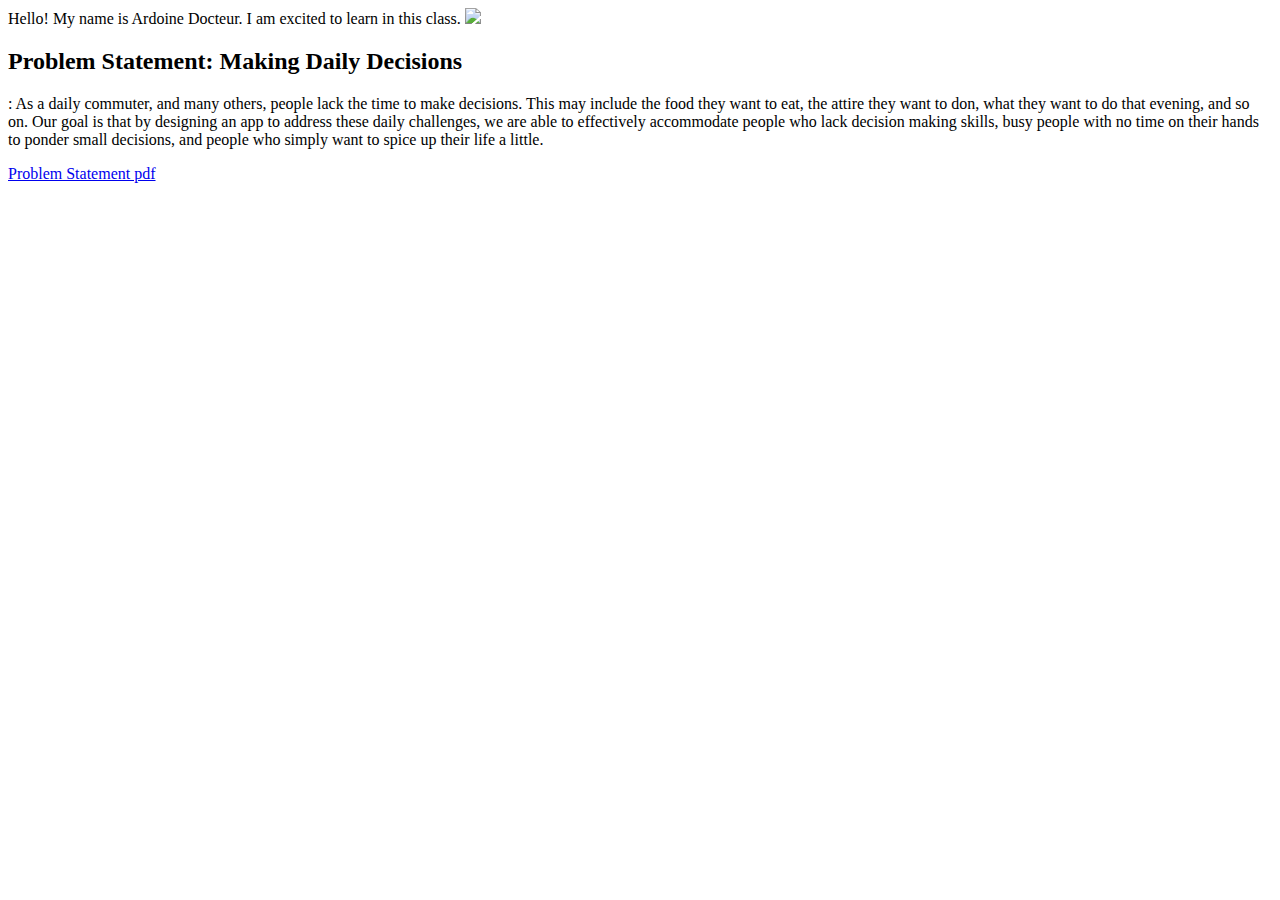
==== index.html @ aa3563d0 "Add files via upload" ====
Hello! My name is Ardoine Docteur. I am excited to learn in this class.

<body class="assignment">
</section class="assignment">
<a href="CSCE 190 Folder/CSCE 190 Problem Statement Rough Draft(Mod Decisive).pdf"><img src="CSCE 190 Folder/images/Problem Statement.png"> 
</a>        
<section class="ass-details">
            <h2>Problem Statement: Making Daily Decisions</h2>
            <p>: As a daily commuter, and many others, people lack the time to
                make decisions. This may include the food they want to eat, the attire they want to don,
                what they want to do that evening, and so on. Our goal is that by designing an app to
                address these daily challenges, we are able to effectively accommodate people who
                lack decision making skills, busy people with no time on their hands to ponder small
                decisions, and people who simply want to spice up their life a little.
            </p>
            <a href="CSCE 190 Folder/CSCE 190 Problem Statement(Mod Decisive).pdf">Problem Statement pdf</a>

        </section>


</body>
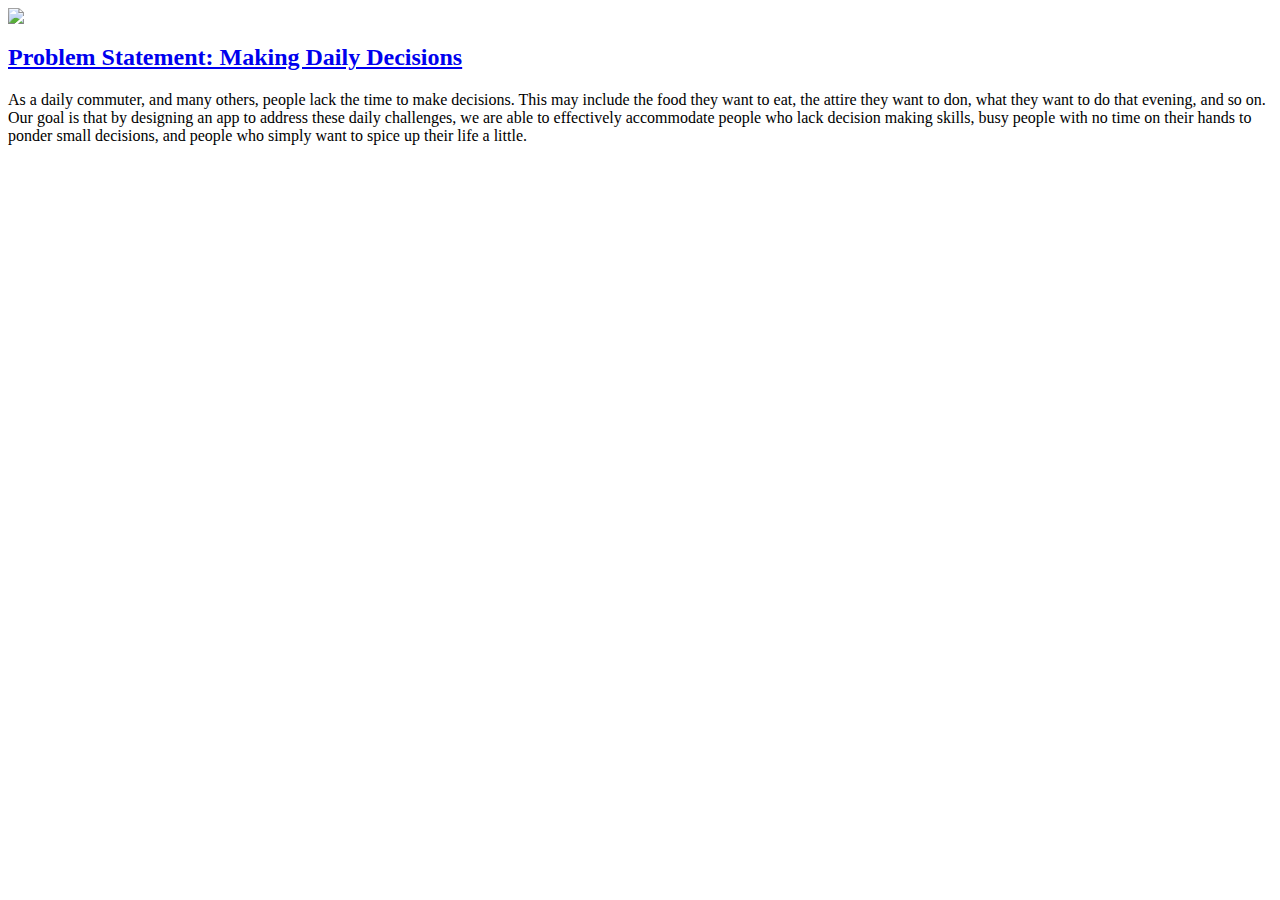
==== commit f6aee57f: "Add files via upload" ====
--- a/index.html
+++ b/index.html
@@ -1,19 +1,19 @@
-Hello! My name is Ardoine Docteur. I am excited to learn in this class.
+
 
 <body class="assignment">
+    <title>CSCE 190: Mod Decisive</title>
 </section class="assignment">
-<a href="CSCE 190 Folder/CSCE 190 Problem Statement Rough Draft(Mod Decisive).pdf"><img src="CSCE 190 Folder/images/Problem Statement.png"> 
-</a>        
+<a href="CSCE 190 Folder/CSCE 190 Problem Statement(Mod Decisive).pdf"><img src="CSCE 190 Folder/Problem-Statement.png"></a>        
 <section class="ass-details">
-            <h2>Problem Statement: Making Daily Decisions</h2>
-            <p>: As a daily commuter, and many others, people lack the time to
+    <a href="CSCE 190 Folder/CSCE 190 Problem Statement(Mod Decisive).pdf"><h2>Problem Statement: Making Daily Decisions</h2></a>
+            <p> As a daily commuter, and many others, people lack the time to
                 make decisions. This may include the food they want to eat, the attire they want to don,
                 what they want to do that evening, and so on. Our goal is that by designing an app to
                 address these daily challenges, we are able to effectively accommodate people who
                 lack decision making skills, busy people with no time on their hands to ponder small
                 decisions, and people who simply want to spice up their life a little.
             </p>
-            <a href="CSCE 190 Folder/CSCE 190 Problem Statement(Mod Decisive).pdf">Problem Statement pdf</a>
+          
 
         </section>
 
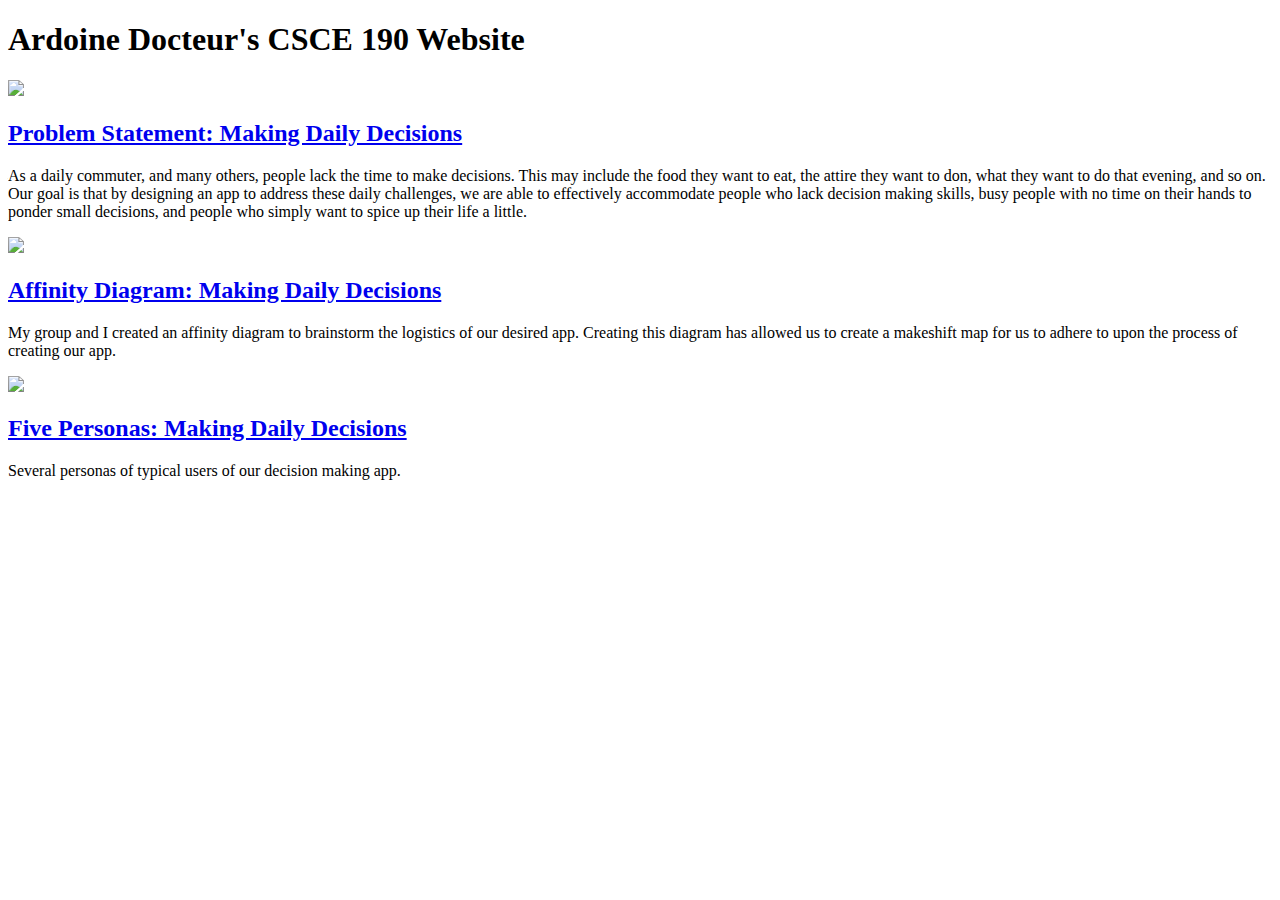
==== commit 2290ba32: "Add files via upload" ====
--- a/index.html
+++ b/index.html
@@ -1,8 +1,13 @@
-
-
-<body class="assignment">
-    <title>CSCE 190: Mod Decisive</title>
-</section class="assignment">
+<!DOCTYPE html>
+<html>
+    <head>
+        <title>CSCE 190: Mod Decisive</title>
+        <link rel="stylesheet" href="CSCE 190 Folder/styles.css">
+    </head>
+<body>
+    <h1>Ardoine Docteur's CSCE 190 Website</h1>
+<!-- Problem Statement Assignment-->
+<section class="assignment">
 <a href="CSCE 190 Folder/CSCE 190 Problem Statement(Mod Decisive).pdf"><img src="CSCE 190 Folder/Problem-Statement.png"></a>        
 <section class="ass-details">
     <a href="CSCE 190 Folder/CSCE 190 Problem Statement(Mod Decisive).pdf"><h2>Problem Statement: Making Daily Decisions</h2></a>
@@ -13,9 +18,30 @@
                 lack decision making skills, busy people with no time on their hands to ponder small
                 decisions, and people who simply want to spice up their life a little.
             </p>
+        </section>
+            </section>
           
 
+        <section class="assignment">
+        <!-- Affinity Diagram Assignment-->
+        <a href="CSCE 190 Folder/Affinity Diagram(CSCE 190)(Mod Decisive).pdf"><img src="CSCE 190 Folder/affinity diagram(Mod Decisive).png"></a>
+        <section class="ass-details">   
+        <a href="CSCE 190 Folder/Affinity Diagram(CSCE 190)(Mod Decisive).pdf"><h2>Affinity Diagram: Making Daily Decisions</h2></a>
+        <p>
+            My group and I created an affinity diagram to brainstorm the logistics of our desired app. Creating this diagram has allowed us to create a makeshift map for us to adhere to upon the process of creating our app.
+        </p>
+    </section> 
+        </section>
+        <section class="assignment">
+            <!--Persona Assignment-->
+            <a href="CSCE 190 Folder/ModDecisivePersona.pdf"><img src="CSCE 190 Folder/PersonaScreenshot.png"></a>
+            <section class="ass-details">      
+        <a href="CSCE 190 Folder/ModDecisivePersona.pdf"><h2>Five Personas: Making Daily Decisions</h2></a>
+        <p>
+          Several personas of typical users of our decision making app.
+        </p>
+        </section>
         </section>
 
-
-</body>+</body>
+</html>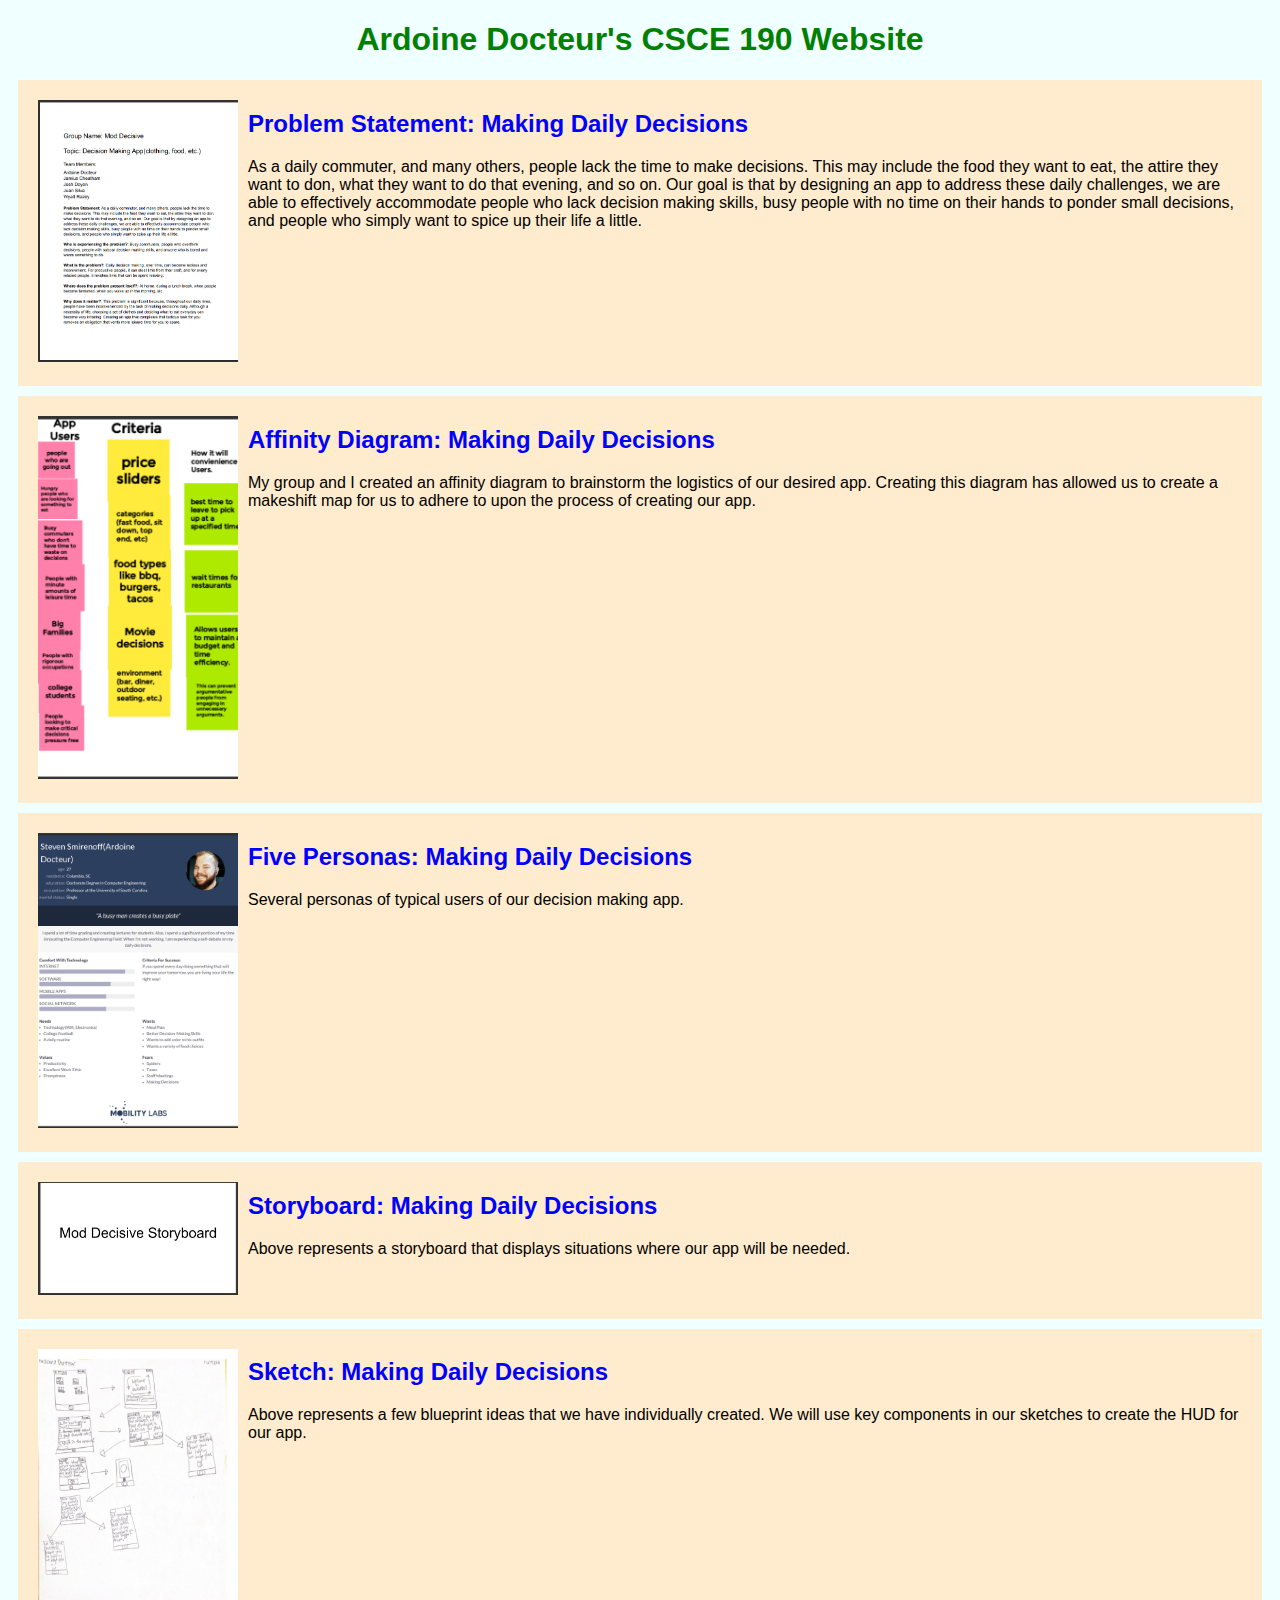
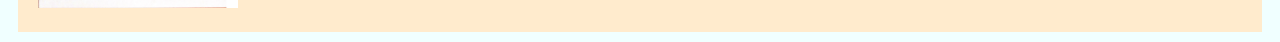
==== commit e87ee277: "Add files via upload" ====
--- a/index.html
+++ b/index.html
@@ -43,5 +43,26 @@
         </section>
         </section>
 
+        <section class="assignment">
+            <!--Storyboard Assignment-->
+            <a href="CSCE 190 Folder/CSCE 190 Mod Decisive Storyboard.pdf"><img src="CSCE 190 Folder/Storyboard Screenshot.png"></a>
+            <section class="ass-details">      
+        <a href="CSCE 190 Folder/CSCE 190 Mod Decisive Storyboard.pdf"><h2>Storyboard: Making Daily Decisions</h2></a>
+        <p>
+         Above represents a storyboard that displays situations where our app will be needed.
+        </p>
+        </section>
+        </section>
+        
+        <section class="assignment">
+            <!--Sketch Assignment-->
+            <a href="CSCE 190 Folder/CSCE 190 Sketch(Mod Decisive).pdf"><img src="CSCE 190 Folder/Mod Decisive Sketch.png"></a>
+            <section class="ass-details">      
+        <a href="CSCE 190 Folder/CSCE 190 Sketch(Mod Decisive).pdf"><h2>Sketch: Making Daily Decisions</h2></a>
+        <p>
+         Above represents a few blueprint ideas that we have individually created. We will use key components in our sketches to create the HUD for our app.
+        </p>
+        </section>
+        </section>
 </body>
 </html>--- a/CSCE 190 Folder/styles.css
+++ b/CSCE 190 Folder/styles.css
@@ -0,0 +1,42 @@
+body{
+    background:#F0FFFF;
+    font-family: Arial, Arial, Helvetica, sans-serif;
+}
+.assignment
+{
+    display:flex;
+    padding:10px;
+    margin:10px;
+    background: #FFEBCD;
+}
+.assignment img
+{
+    width: 200px;
+    padding: 10px;
+    background: #FFEBCD;
+}
+.assignment img:hover
+{
+    border: 4px solid #A52A2A ;
+}
+
+
+h1{
+    color: green;
+    text-align:center;
+}
+h1
+{
+    color: green;
+}
+
+a
+{
+    text-decoration:none;
+    color: blue;
+}
+a:hover
+{
+    color: #A52A2A;
+}
+
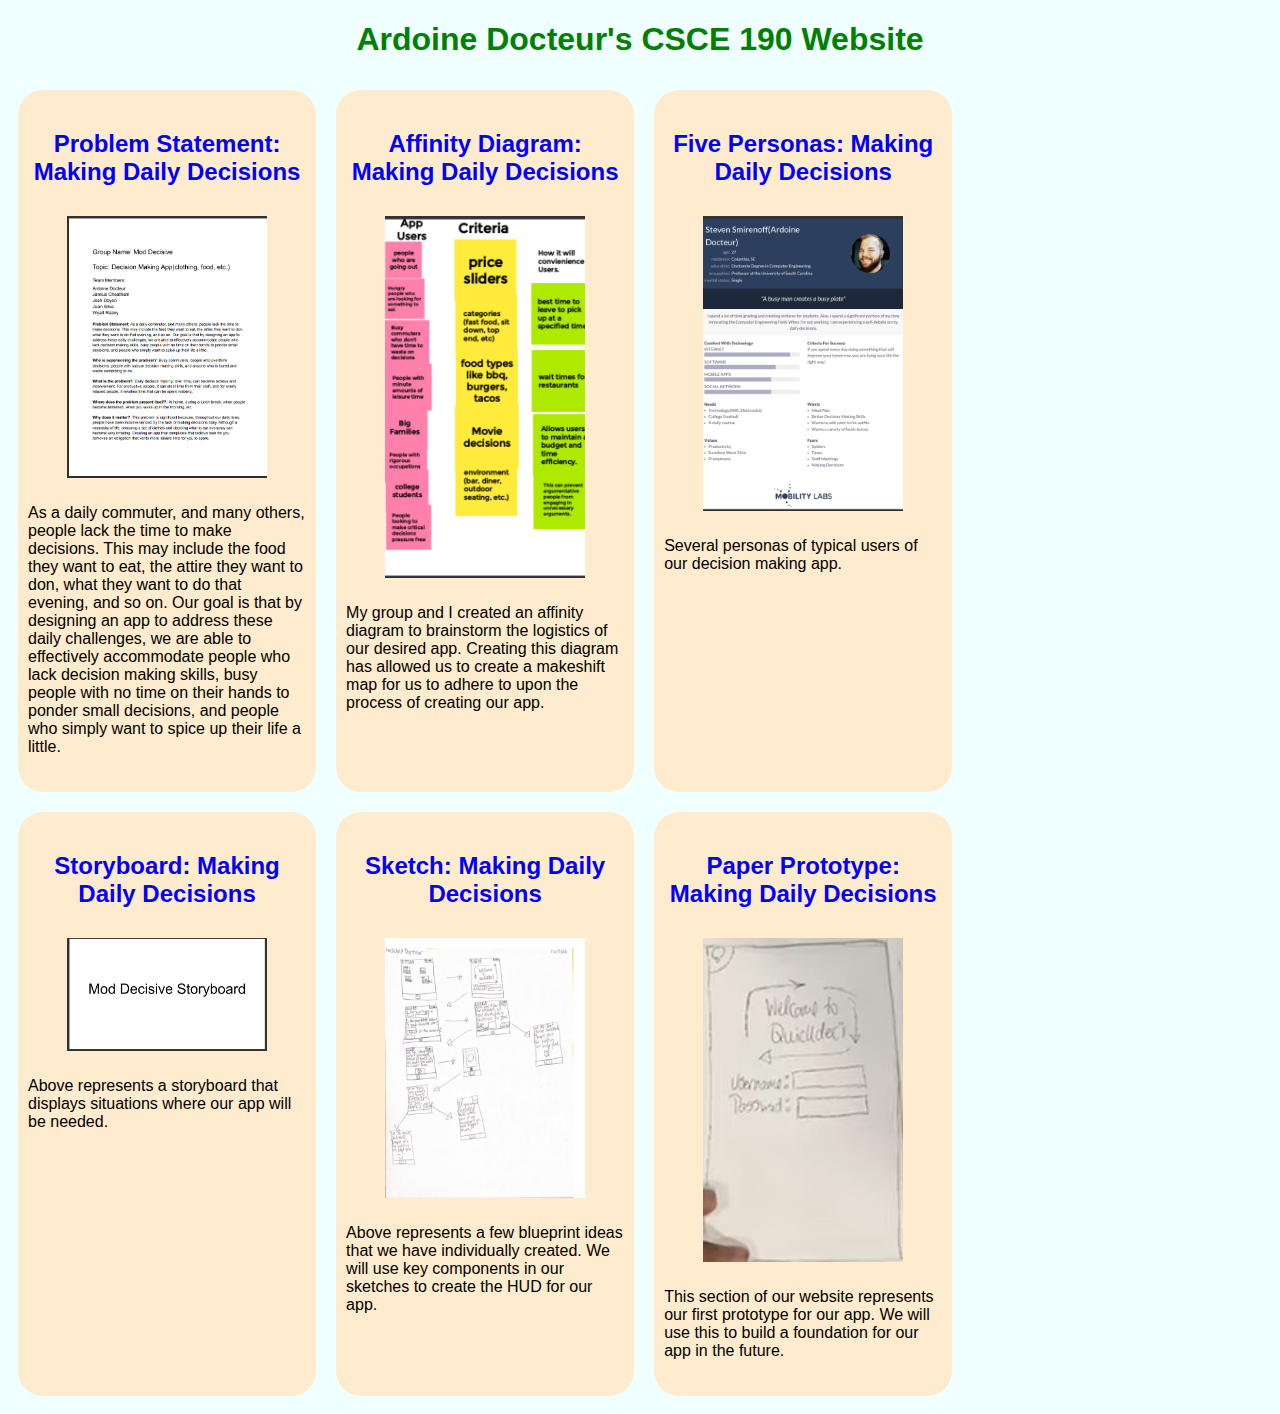
==== commit dcea79cb: "Add files via upload" ====
--- a/index.html
+++ b/index.html
@@ -6,63 +6,76 @@
     </head>
 <body>
     <h1>Ardoine Docteur's CSCE 190 Website</h1>
-<!-- Problem Statement Assignment-->
-<section class="assignment">
-<a href="CSCE 190 Folder/CSCE 190 Problem Statement(Mod Decisive).pdf"><img src="CSCE 190 Folder/Problem-Statement.png"></a>        
-<section class="ass-details">
-    <a href="CSCE 190 Folder/CSCE 190 Problem Statement(Mod Decisive).pdf"><h2>Problem Statement: Making Daily Decisions</h2></a>
-            <p> As a daily commuter, and many others, people lack the time to
-                make decisions. This may include the food they want to eat, the attire they want to don,
-                what they want to do that evening, and so on. Our goal is that by designing an app to
-                address these daily challenges, we are able to effectively accommodate people who
-                lack decision making skills, busy people with no time on their hands to ponder small
-                decisions, and people who simply want to spice up their life a little.
+<div class="assignments">
+    <!-- Problem Statement Assignment-->
+    <section class="assignment">
+        <a href="CSCE 190 Folder/CSCE 190 Problem Statement(Mod Decisive).pdf"><h2>Problem Statement: Making Daily Decisions</h2></a>
+    <a href="CSCE 190 Folder/CSCE 190 Problem Statement(Mod Decisive).pdf"><img src="CSCE 190 Folder/Problem-Statement.png"></a>        
+    <section class="ass-details">
+                <p> As a daily commuter, and many others, people lack the time to
+                    make decisions. This may include the food they want to eat, the attire they want to don,
+                    what they want to do that evening, and so on. Our goal is that by designing an app to
+                    address these daily challenges, we are able to effectively accommodate people who
+                    lack decision making skills, busy people with no time on their hands to ponder small
+                    decisions, and people who simply want to spice up their life a little.
+                </p>
+            </section>
+                </section>
+            
+
+            <section class="assignment">
+            <!-- Affinity Diagram Assignment-->
+            <a href="CSCE 190 Folder/Affinity Diagram(CSCE 190)(Mod Decisive).pdf"><h2>Affinity Diagram: Making Daily Decisions</h2></a>
+            <a href="CSCE 190 Folder/Affinity Diagram(CSCE 190)(Mod Decisive).pdf"><img src="CSCE 190 Folder/affinity diagram(Mod Decisive).png"></a>
+            <section class="ass-details">   
+            <p>
+                My group and I created an affinity diagram to brainstorm the logistics of our desired app. Creating this diagram has allowed us to create a makeshift map for us to adhere to upon the process of creating our app.
             </p>
-        </section>
+        </section> 
             </section>
-          
+            <section class="assignment">
+                <!--Persona Assignment-->
+                <a href="CSCE 190 Folder/ModDecisivePersona.pdf"><h2>Five Personas: Making Daily Decisions</h2></a>
+                <a href="CSCE 190 Folder/ModDecisivePersona.pdf"><img src="CSCE 190 Folder/PersonaScreenshot.png"></a>
+                <section class="ass-details">      
+            <p>
+            Several personas of typical users of our decision making app.
+            </p>
+            </section>
+            </section>
 
-        <section class="assignment">
-        <!-- Affinity Diagram Assignment-->
-        <a href="CSCE 190 Folder/Affinity Diagram(CSCE 190)(Mod Decisive).pdf"><img src="CSCE 190 Folder/affinity diagram(Mod Decisive).png"></a>
-        <section class="ass-details">   
-        <a href="CSCE 190 Folder/Affinity Diagram(CSCE 190)(Mod Decisive).pdf"><h2>Affinity Diagram: Making Daily Decisions</h2></a>
-        <p>
-            My group and I created an affinity diagram to brainstorm the logistics of our desired app. Creating this diagram has allowed us to create a makeshift map for us to adhere to upon the process of creating our app.
-        </p>
-    </section> 
-        </section>
-        <section class="assignment">
-            <!--Persona Assignment-->
-            <a href="CSCE 190 Folder/ModDecisivePersona.pdf"><img src="CSCE 190 Folder/PersonaScreenshot.png"></a>
-            <section class="ass-details">      
-        <a href="CSCE 190 Folder/ModDecisivePersona.pdf"><h2>Five Personas: Making Daily Decisions</h2></a>
-        <p>
-          Several personas of typical users of our decision making app.
-        </p>
-        </section>
-        </section>
-
-        <section class="assignment">
-            <!--Storyboard Assignment-->
-            <a href="CSCE 190 Folder/CSCE 190 Mod Decisive Storyboard.pdf"><img src="CSCE 190 Folder/Storyboard Screenshot.png"></a>
-            <section class="ass-details">      
-        <a href="CSCE 190 Folder/CSCE 190 Mod Decisive Storyboard.pdf"><h2>Storyboard: Making Daily Decisions</h2></a>
-        <p>
-         Above represents a storyboard that displays situations where our app will be needed.
-        </p>
-        </section>
-        </section>
-        
-        <section class="assignment">
-            <!--Sketch Assignment-->
-            <a href="CSCE 190 Folder/CSCE 190 Sketch(Mod Decisive).pdf"><img src="CSCE 190 Folder/Mod Decisive Sketch.png"></a>
-            <section class="ass-details">      
-        <a href="CSCE 190 Folder/CSCE 190 Sketch(Mod Decisive).pdf"><h2>Sketch: Making Daily Decisions</h2></a>
-        <p>
-         Above represents a few blueprint ideas that we have individually created. We will use key components in our sketches to create the HUD for our app.
-        </p>
-        </section>
-        </section>
+            <section class="assignment">
+                <!--Storyboard Assignment-->
+                <a href="CSCE 190 Folder/CSCE 190 Mod Decisive Storyboard.pdf"><h2>Storyboard: Making Daily Decisions</h2></a>
+                <a href="CSCE 190 Folder/CSCE 190 Mod Decisive Storyboard.pdf"><img src="CSCE 190 Folder/Storyboard Screenshot.png"></a>
+                <section class="ass-details">      
+            <p>
+            Above represents a storyboard that displays situations where our app will be needed.
+            </p>
+            </section>
+            </section>
+            
+            <section class="assignment">
+                <!--Sketch Assignment-->
+                <a href="CSCE 190 Folder/CSCE 190 Sketch(Mod Decisive).pdf"><h2>Sketch: Making Daily Decisions</h2></a>
+                <a href="CSCE 190 Folder/CSCE 190 Sketch(Mod Decisive).pdf"><img src="CSCE 190 Folder/Mod Decisive Sketch.png"></a>
+                <section class="ass-details">      
+            <p>
+            Above represents a few blueprint ideas that we have individually created. We will use key components in our sketches to create the HUD for our app.
+            </p>
+            </section>
+            </section>
+            
+            <section class="assignment">
+                <!--Paper Prototyping Assignment-->
+                <a href="https://youtu.be/44NQc_9O-No"><h2>Paper Prototype: Making Daily Decisions</h2></a>
+                <a href=https://youtu.be/44NQc_9O-No><img src="CSCE 190 Folder/ProtoPicModDecisive.png"></a>
+                <section class="ass-details">      
+            <p>
+            This section of our website represents our first prototype for our app. We will use this to build a foundation for our app in the future.
+            </p>
+            </section>
+            </section>
+        </div>
 </body>
 </html>--- a/CSCE 190 Folder/styles.css
+++ b/CSCE 190 Folder/styles.css
@@ -2,18 +2,26 @@
     background:#F0FFFF;
     font-family: Arial, Arial, Helvetica, sans-serif;
 }
-.assignment
+.assignments
 {
     display:flex;
+    flex-wrap:wrap;
+}
+.assignment
+{   width:22%;
     padding:10px;
     margin:10px;
+    padding:20px 10px;
     background: #FFEBCD;
+    border-radius: 25px;
 }
 .assignment img
 {
     width: 200px;
     padding: 10px;
     background: #FFEBCD;
+    display:block;
+    margin:auto;
 }
 .assignment img:hover
 {
@@ -25,9 +33,13 @@
     color: green;
     text-align:center;
 }
-h1
+h1:hover
 {
-    color: green;
+    color:#906565;
+}
+h2
+{
+    text-align:center;
 }
 
 a
